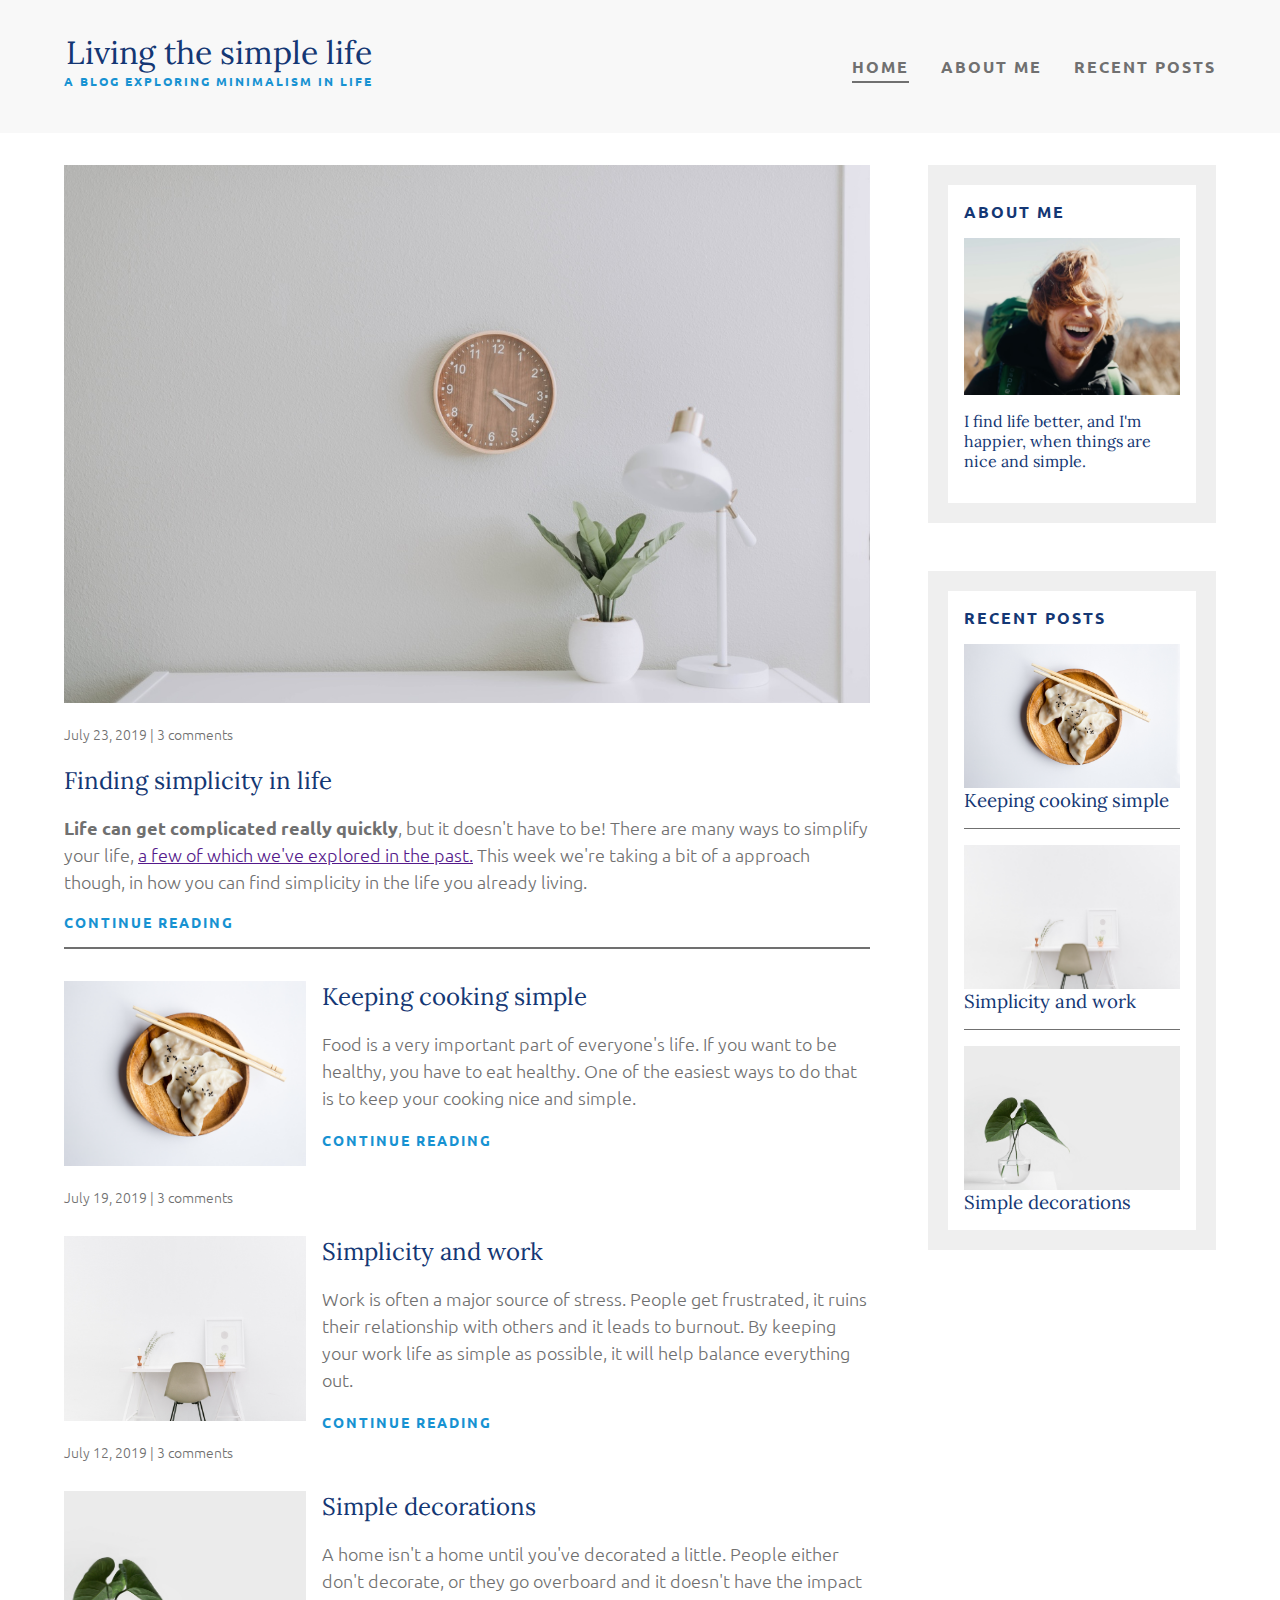
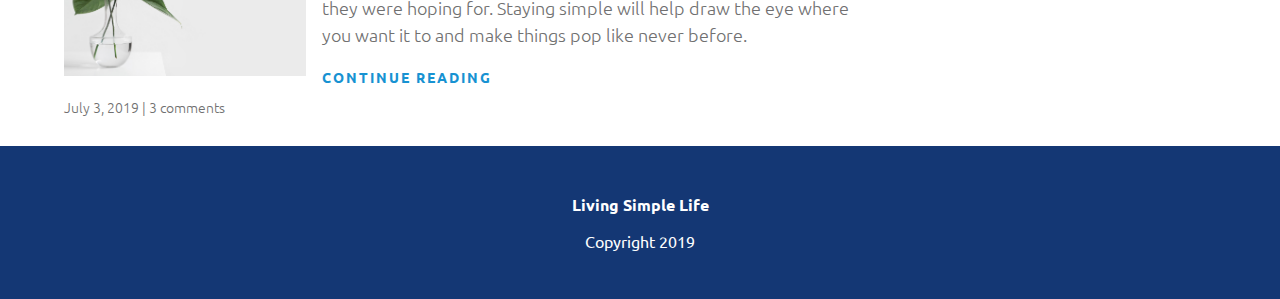
==== index.html @ 8e6fd83a "Initial Commit" ====
<!DOCTYPE html>
<html lang="en">
  <head>
    <meta charset="UTF-8" />
    <meta name="viewport" content="width=device-width, initial-scale=1.0" />
    <meta http-equiv="X-UA-Compatible" content="ie=edge" />
    <link
      href="https://fonts.googleapis.com/css?family=Lora|Ubuntu:300,400,700&display=swap"
      rel="stylesheet"
    />
    <link rel="stylesheet" href="css/main.css" />
    <title>Document</title>
  </head>
  <body>
    <!-- ?================================             Header               ================================= -->

    <header>
      <div class="container container-flex">
        <div>
          <h1>Living the simple life</h1>
          <p>A BLOG EXPLORING MINIMALISM IN LIFE</p>
        </div>
        <nav>
          <ul>
            <li><a href="index.html" class="current-page">HOME</a></li>
            <li><a href="about.html">ABOUT ME</a></li>
            <li><a href="recent-posts.html">RECENT POSTS</a></li>
          </ul>
        </nav>
      </div>
    </header>

    <!-- ?==============================        Main Body of Blog           ================================= -->

    <div class="container container-flex">
      <main role="main" class="main-section">
        <!-- ?===========================        Featured Article           ================================= -->

        <article class="featured-article">
          <h2 class="article-title">Finding simplicity in life</h2>
          <img src="/images/header-img.jpg" alt="" class="article-image" />
          <p class="article-info">July 23, 2019 | 3 comments</p>
          <p class="article-body">
            <span> Life can get complicated really quickly</span>, but it
            doesn't have to be! There are many ways to simplify your life,
            <a href=""> a few of which we've explored in the past.</a> This week
            we're taking a bit of a approach though, in how you can find
            simplicity in the life you already living.
          </p>
          <a href="" class="article-read-more">CONTINUE READING</a>
        </article>

        <!-- ?=============================        Recent Articles * 3         =============================== -->

        <article class="recent-article">
          <div class="recent-article-main">
            <h2 class="article-title">Keeping cooking simple</h2>
            <p class="article-body">
              Food is a very important part of everyone's life. If you want to
              be healthy, you have to eat healthy. One of the easiest ways to do
              that is to keep your cooking nice and simple.
            </p>
            <a href="" class="article-read-more">CONTINUE READING</a>
          </div>
          <div class="recent-article-secondary">
            <img src="images/momos.jpg" alt="" class="article-image" />
            <p class="article-info">July 19, 2019 | 3 comments</p>
          </div>
        </article>

        <article class="recent-article">
          <div class="recent-article-main">
            <h2 class="article-title">Simplicity and work</h2>
            <p class="article-body">
              Work is often a major source of stress. People get frustrated, it
              ruins their relationship with others and it leads to burnout. By
              keeping your work life as simple as possible, it will help balance
              everything out.
            </p>
            <a href="" class="article-read-more">CONTINUE READING</a>
          </div>
          <div class="recent-article-secondary">
            <img src="images/bench.jpg" alt="" class="article-image" />
            <p class="article-info">July 12, 2019 | 3 comments</p>
          </div>
        </article>

        <article class="recent-article">
          <div class="recent-article-main">
            <h2 class="article-title">Simple decorations</h2>
            <p class="article-body">
              A home isn't a home until you've decorated a little. People either
              don't decorate, or they go overboard and it doesn't have the
              impact they were hoping for. Staying simple will help draw the eye
              where you want it to and make things pop like never before.
            </p>
            <a href="" class="article-read-more">CONTINUE READING</a>
          </div>
          <div class="recent-article-secondary">
            <img src="images/leaf.jpg" alt="" class="article-image" />
            <p class="article-info">July 3, 2019 | 3 comments</p>
          </div>
        </article>
      </main>

      <!-- ?==================================        Side Bar           ================================== -->

      <aside class="sidebar">
        <div class="sidebar-widget">
          <h2 class="widget-title">ABOUT ME</h2>
          <img src="images/profile.jpg" alt="" class="widget-image" />
          <p class="widget-body">
            I find life better, and I'm happier, when things are nice and
            simple.
          </p>
        </div>

        <div class="sidebar-widget">
          <h2 class="widget-title">RECENT POSTS</h2>
          <div class="widget-recent-post">
            <h3 class="widget-recent-post-title">Keeping cooking simple</h3>
            <img src="images/momos.jpg" alt="" class="widget-image" />
          </div>
          <div class="widget-recent-post">
            <h3 class="widget-recent-post-title">Simplicity and work</h3>
            <img src="images/bench.jpg" alt="" class="widget-image" />
          </div>
          <div class="widget-recent-post">
            <h3 class="widget-recent-post-title">Simple decorations</h3>
            <img src="images/leaf.jpg" alt="" class="widget-image" />
          </div>
        </div>
      </aside>
    </div>

    <!-- ?====================================          Footer           =================================== -->

    <footer>
      <p>
        <strong>Living Simple Life</strong>
      </p>
      <p>Copyright 2019</p>
    </footer>
  </body>
</html>
---- css/main.css ----
/* font-family: 'Lora', serif;
font-family: 'Ubuntu', sans-serif;
 */
body {
  margin: 0;
  padding: 0;
  font-family: "Ubuntu", sans-serif;
}

h1,
h2,
h3 {
  margin-top: 0;
  margin-bottom: 0;
}

img {
  max-width: 100%;
  display: block;
}

/* *=============================================*
*=============   ATOMIC CSS PROPS   =============*               
*============================================= */

.container {
  width: 90%;
  max-width: 1200px;
  margin: 0 auto;
}

.container-flex {
  display: flex;
  justify-content: space-between;
  flex-direction: column;
}

/* *============================================*
*===============    HEADER    ==================*
*==============================================*/

header {
  background-color: #f8f8f8;
  text-align: center;
  padding: 2em 0;
  margin-bottom: 2em;
}

header h1 {
  font-family: "Lora", serif;
  font-size: 2rem;
  color: #143774;
  font-weight: 400;
  margin: 0;
}

header p {
  font-weight: 700;
  font-size: 0.75rem;
  letter-spacing: 2px;
  color: #1792d2;
  margin: 0;
}

/* *==============================================
*===========      NAVIGATION BAR       ===========
*================================================*/

nav ul {
  display: flex;
  list-style: none;
  padding: 0;
  justify-content: center;
  flex-direction: column;
}

nav li {
  /* margin-left: 2em; */
  margin: 0.5em auto;
}
nav a {
  font-weight: bold;
  font-size: 1rem;
  letter-spacing: 2px;
  color: #707070;
  text-decoration: none;
  padding: 0.25em 0;
}
nav a:hover,
nav a:focus {
  color: #1792d2;
}

.current-page {
  border-bottom: 2px solid #707070;
}
.current-page:hover {
  color: #707070;
}

/* *=============================================*
*==========   GLOBAL ARTICLES STYLING  ==========*               
*============================================= */

.article-title {
  color: #143774;
  font-family: "Lora", sans-serif;
  font-weight: 400;
  font-size: 1.5rem;
}

.article-body {
  color: #707070;
  font-weight: 300;
  font-size: 1.125rem;
  line-height: 1.5;
}

.article-read-more {
  color: #1792d2;
  font-weight: 800;
  letter-spacing: 2px;
  font-size: 0.875rem;
  text-decoration: none;
}

.article-read-more:hover,
.article-read-more:focus {
  color: #143774;
}

.article-info {
  font-weight: 300;
  font-size: 0.875rem;
  color: #707070;
  margin: 1.5em 0;
}

/* *=============================================*
*==============      MAIN BODY      =============*
*============================================= */

/* *=============================================*
*=============   FEATURED ARTICLE   =============*
*============================================= */

.article-body span {
  font-weight: 700;
}

.featured-article {
  padding-bottom: 1em;
  border-bottom: #707070 2px solid;
  margin-bottom: 2em;
}

/* *=============================================*
*=============   RECENT ARTICLES   =============*
*============================================= */

.recent-article {
  display: flex;
  flex-direction: column;
  margin-bottom: 2em;
}

.recent-article-main {
  order: 2;
}

.recent-article-secondary {
  order: 1;
}

.recent-article h2 {
  margin-top: 0em;
}

/* *=============================================*
*=============   SIDEBAR ARTICLES   ============*
*============================================= */

.sidebar-widget {
  border: 20px #efefef solid;
  background: white;
  padding: 1em;
  margin-bottom: 3em;
}

.widget-title {
  font-size: 1rem;
  margin-bottom: 1em;
  font-weight: 700;
  letter-spacing: 2px;
  color: #143774;
}

.widget-body {
  font-family: "Lora", serif;
  color: #143774;
}

.widget-recent-post {
  display: flex;
  flex-direction: column;
  padding-bottom: 1em;
  margin-bottom: 1em;
  border-bottom: 1px #707070 solid;
}

.widget-recent-post-title {
  font-family: "Lora", serif;
  color: #143774;
  font-weight: 300;
  order: 1;
}
.widget-image {
  order: 0;
}

.widget-recent-post:last-child {
  border: 0;
  margin: 0;
  padding: 0;
}

/* *=============================================*
*==============       FOOTER        ============*
*============================================= */

footer {
  background: #143774;
  color: white;
  text-align: center;
  padding: 2em 0;
}

/* *=============================================*
*============      ABOUT PAGE        ============*
*============================================= */

.about-image {
  width: 100%;
  height: 300px;
  object-fit: cover;
  margin-bottom: 3em;
}

.article-body span {
  font-weight: 700;
}

/* *=============================================*
*=============   MEDIA QUERIES   ==============*               
*============================================= */

@media (min-width: 780px) {
  .container-flex {
    flex-direction: row;
  }

  nav ul {
    display: flex;
    flex-direction: row;
    justify-content: space-between;
  }

  nav li {
    margin-left: 2em;
  }

  main {
    width: 70%;
  }

  aside {
    width: 25%;
  }

  .featured-article {
    display: flex;
    flex-direction: column;
  }

  .article-image {
    order: 0;
  }
  .article-info {
    order: 1;
  }
  .article-title {
    order: 2;
  }
  .article-body {
    order: 3;
  }
  .article-read-more {
    order: 4;
  }
  .recent-article {
    display: flex;
    flex-direction: row;
    justify-content: space-between;
  }

  .recent-article-main {
    width: 68%;
  }

  .recent-article-secondary {
    width: 30%;
  }

  .article-image {
    width: 100%;
    height: 83%;
    object-fit: cover;
  }
}
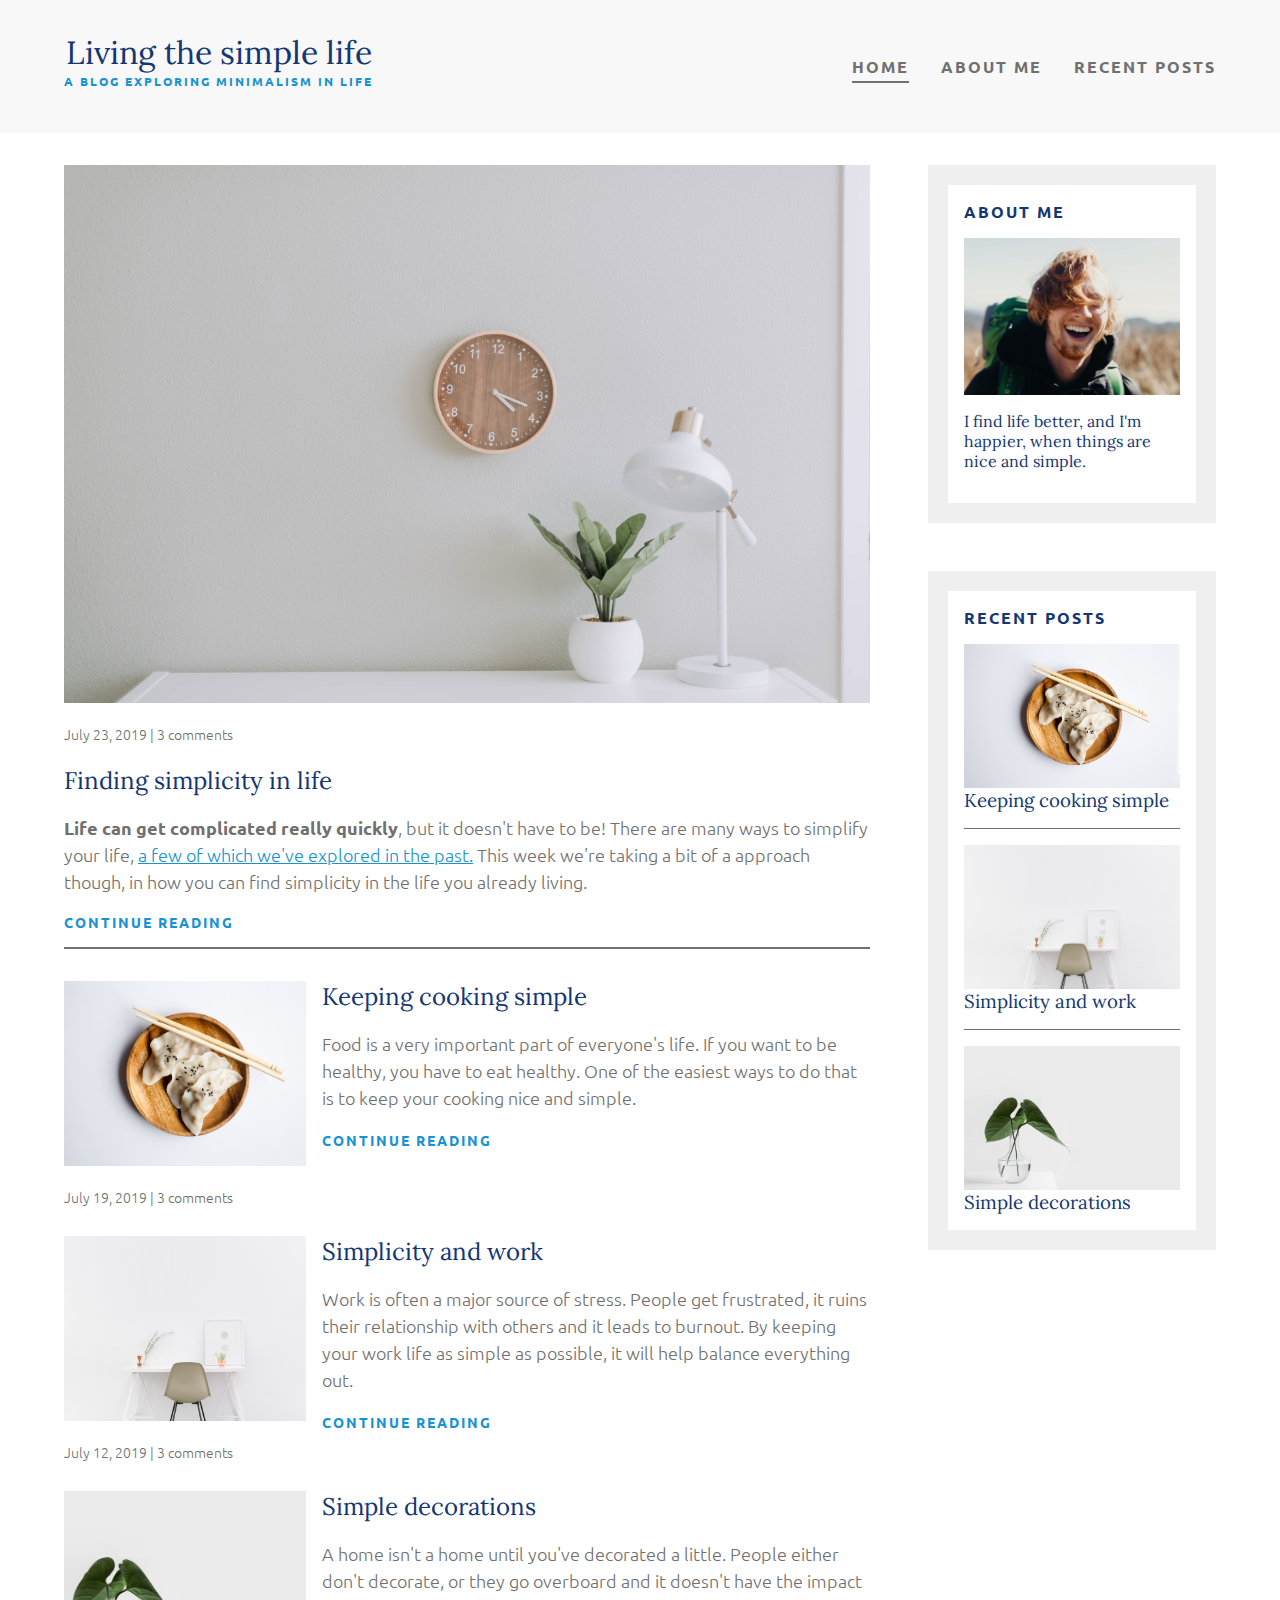
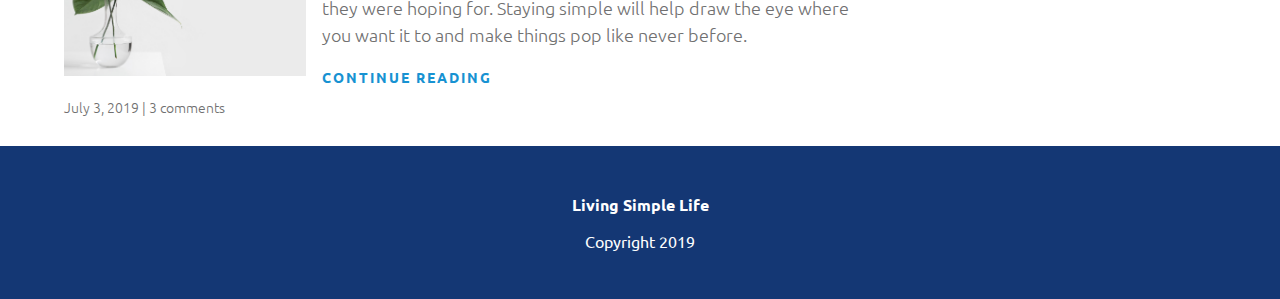
==== commit 403857ac: "Initial Commit" ====
--- a/index.html
+++ b/index.html
@@ -43,9 +43,11 @@
           <p class="article-body">
             <span> Life can get complicated really quickly</span>, but it
             doesn't have to be! There are many ways to simplify your life,
-            <a href=""> a few of which we've explored in the past.</a> This week
-            we're taking a bit of a approach though, in how you can find
-            simplicity in the life you already living.
+            <a href="recent-posts.html">
+              a few of which we've explored in the past.</a
+            >
+            This week we're taking a bit of a approach though, in how you can
+            find simplicity in the life you already living.
           </p>
           <a href="" class="article-read-more">CONTINUE READING</a>
         </article>
--- a/css/main.css
+++ b/css/main.css
@@ -148,6 +148,10 @@
   font-weight: 700;
 }
 
+.article-body a {
+  color: #1792d2;
+}
+
 .featured-article {
   padding-bottom: 1em;
   border-bottom: #707070 2px solid;
